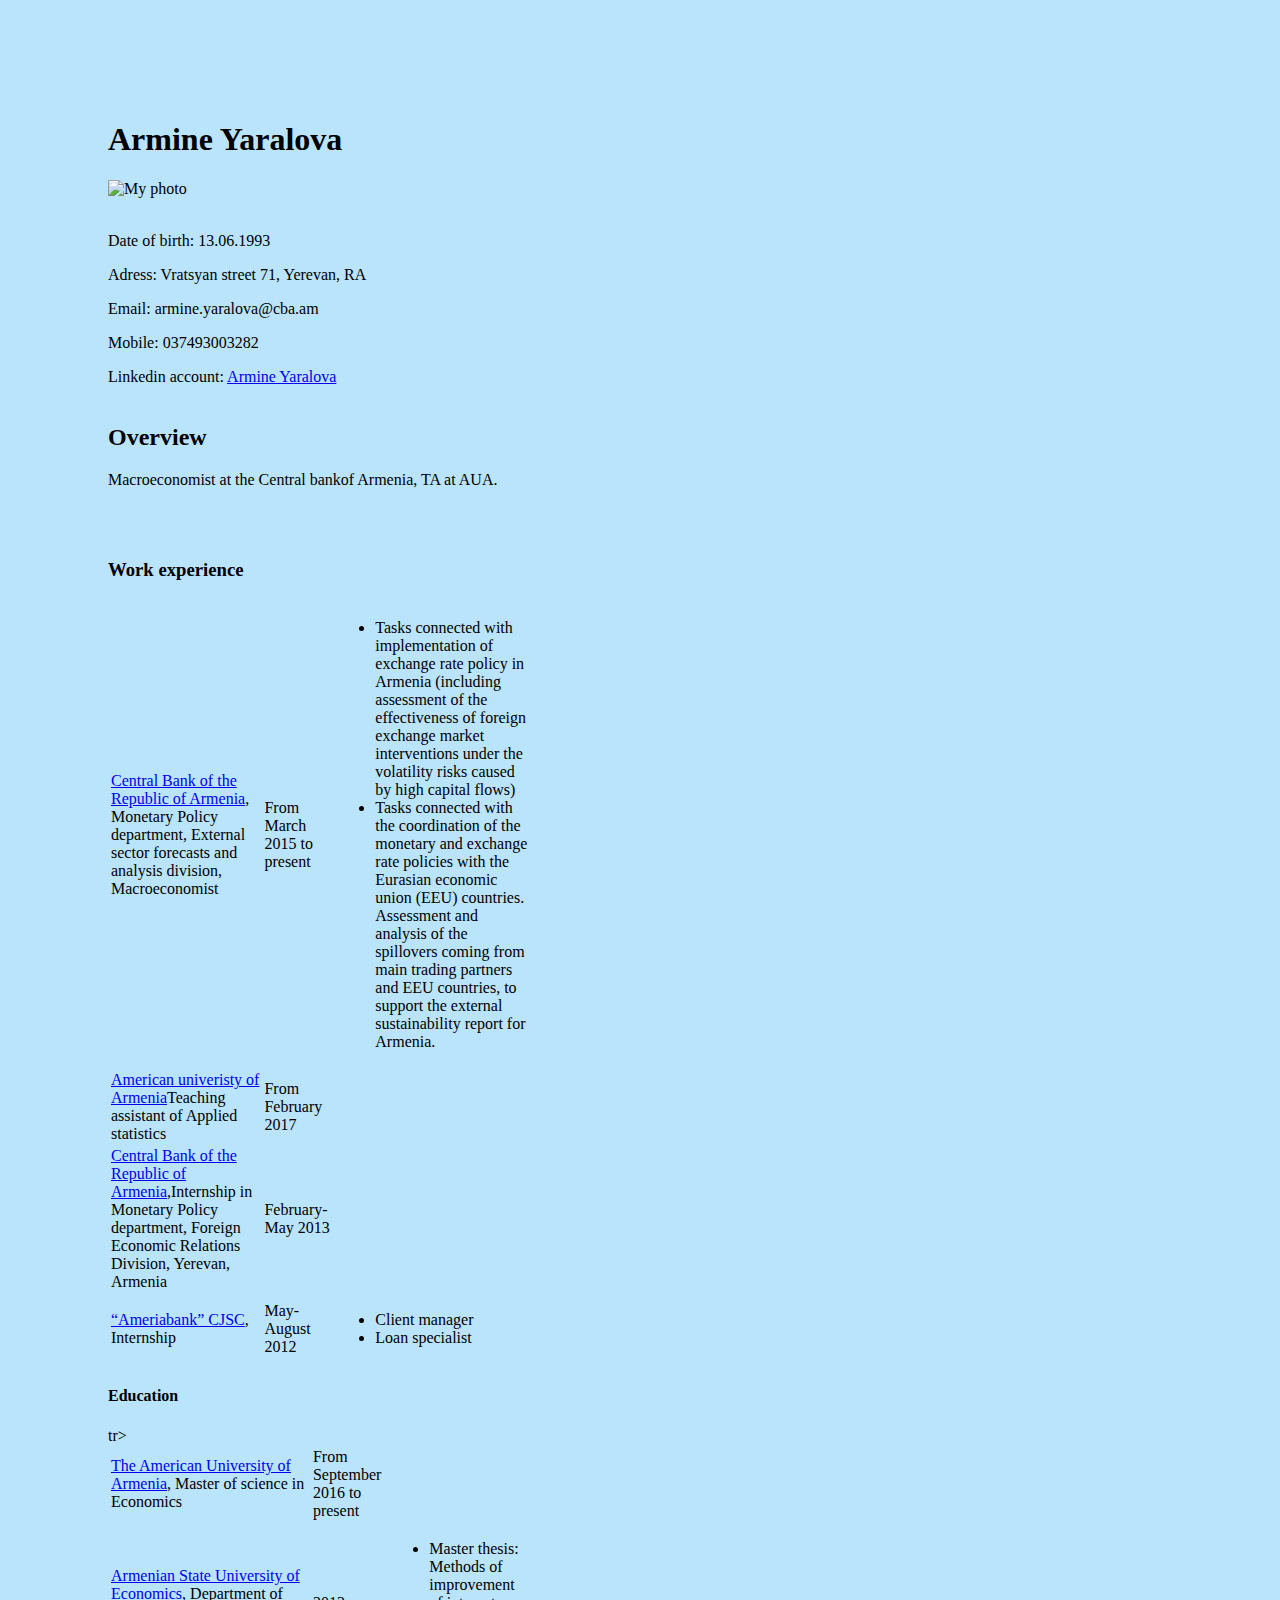
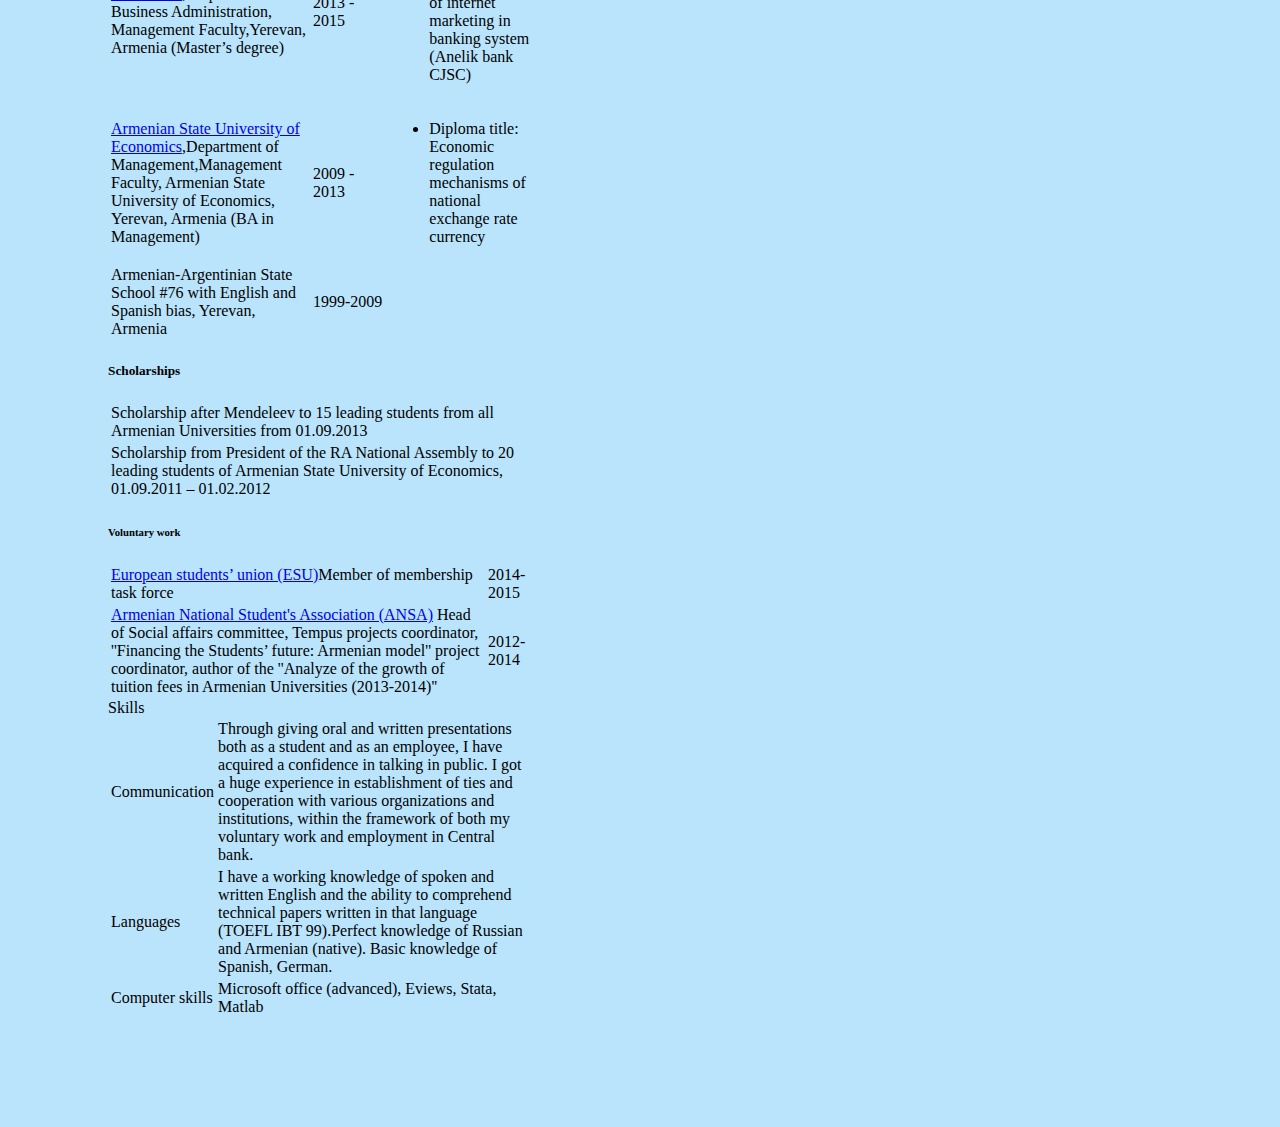
==== ayaralova.html @ d2b6e176 "Update ayaralova.html" ====
<!DOCTYPE html>
<html>
<head>
	<link href="https://fonts.googleapis.com/css?family=Bubbler+One" rel="stylesheet">
	<link rel="stylesheet" href="style.css">
	<title>AY</title>
</head>
<body>
	<h1 align="left">Armine Yaralova</h1>
	<img src="https://mail.google.com/mail/u/0/#inbox/15c5424e4a5f0ec5?projector=1" height="20%" width="20%" align="left" alt="My photo">
	<br>
<br>
<p>Date of birth: 13.06.1993</p>
<p>Adress: Vratsyan street 71, Yerevan, RA</p>
<p>Email: armine.yaralova@cba.am</p>
<p>Mobile: 037493003282</p>
<p>Linkedin account: <a href="https://www.linkedin.com/feed/?trk=">Armine Yaralova</a>
<br>
<br>
<h2>Overview</h2>
<p>Macroeconomist at the Central bankof Armenia, TA at AUA.</p>
<br>
<br>
<h3>Work experience</h3>
<table width="40%">
		<tr>
			<td><a href="http://cba.am/">Central  Bank  of  the  Republic  of  Armenia</a>, Monetary Policy department, External sector forecasts and analysis division, Macroeconomist</td>
			<td>From March 2015 to present</td>
<td><div class="Main responsibilities:">
	<ul>
		<li>Tasks connected with implementation of exchange rate policy in Armenia (including assessment of the effectiveness of foreign exchange market interventions under the volatility risks caused by high capital flows) </li>
		<li>Tasks connected with the coordination of the monetary and exchange rate policies with the Eurasian economic union (EEU) countries. Assessment and analysis of the spillovers coming from main trading partners and EEU countries, to support the external sustainability report for Armenia.</li>
	</ul>
	</div></td>
		</tr>
		<tr>
			<td><a href="http://cba.am/">American univeristy of Armenia</a>Teaching assistant of Applied statistics</td>
			<td>From February 2017</td>
		</tr>
		<tr>
			<td><a href="http://cba.am/">Central  Bank  of  the  Republic  of  Armenia</a>,Internship  in Monetary Policy department, Foreign Economic Relations Division, Yerevan, Armenia</td>
			<td>February-May 2013</td>
		</tr>
		<tr>
			<td><a href="http://ameriabank.am/">“Ameriabank” CJSC</a>, Internship </td>
			<td>May-August 2012</td>
<td><div class="Specialization">
	<ul>
		<li>Client manager</li>
		<li>Loan specialist</li>
	</ul>
	</div></td>
		</tr>
</table>
<h4>Education</h4>
	<table width="40%">
<tr>
			<td><a href="http://aua.am/">The American University of Armenia</a>, Master of science in Economics</td>
			<td>From September 2016 to present</td>
		</tr>		
<tr>
			<td><a href="http://asue.am/">Armenian State University of Economics</a>, Department of Business Administration, Management Faculty,Yerevan, Armenia (Master’s degree)</td>
			<td>2013 -  2015</td>
<td> 
<ul>
		<li>	Master thesis: Methods of improvement of internet marketing in banking system (Anelik bank CJSC) </li>
		
	</ul>
</td>

		</tr>
		<tr>
			<td><a href="http://asue.am/">Armenian State University of Economics</a>,Department of Management,Management Faculty, Armenian State University of Economics, Yerevan, Armenia (BA in Management)</td>
			<td>2009 -  2013</td>
<td> 
<ul>
		<li>	Diploma title: Economic regulation mechanisms of national exchange rate currency </li>
		
	</ul>
</td>

		</tr>
tr>
			<td>Armenian-Argentinian  State  School  #76  with  English  and Spanish bias, Yerevan, Armenia
 </td>
			<td>1999-2009</td>
		</tr>	

	</table>
<h5>Scholarships</h5>
<table width="40%">
<tr>
<td>Scholarship after Mendeleev to 15 leading students from all Armenian Universities from 01.09.2013</td>
</tr>
<tr>
<td>Scholarship from President of the RA National Assembly to 20 leading students of Armenian State University of Economics, 01.09.2011 – 01.02.2012</td>
</tr>
</table>

<h6>Voluntary work</h6>
	<table width="40%">
<tr>
<td><a href="https://www.esu-online.org/"> European students’ union (ESU)</a>Member of membership task force</td>
<td>2014-2015</td>
</tr>
<tr>
<td><a href="http://ansa.am/">Armenian National Student's Association (ANSA)</a>  Head of Social affairs committee, Tempus projects coordinator, ''Financing the Students’ future: Armenian model'' project coordinator, author of the ''Analyze of the growth of tuition fees in Armenian Universities (2013-2014)''</td>
<td>2012-2014</td>
</tr>
  </table>

<h7>Skills</h7>
<table width="40%">
<tr>
<td>Communication</td>
<td>Through giving oral and written presentations both as a student and as an employee, I have acquired a confidence in talking in public. I got a huge experience in establishment of ties and cooperation with various organizations and institutions, within the framework of both my voluntary work and employment in Central bank.</td> 
</tr>
<tr>
<td>Languages</td>
<td>I have a working knowledge of spoken and written English  and  the  ability  to  comprehend  technical papers written in that language (TOEFL IBT 99).Perfect knowledge of Russian and Armenian  (native). Basic knowledge  of Spanish, German.</td>
</tr>
<tr>
<td>Computer skills</td>
<td>Microsoft office (advanced), Eviews, Stata, Matlab</td>
</tr>
</table> 
</body>
</html>
---- style.css ----
html { 
  	background-color: #bae4fc;
  	display: block;
  	margin: 100px;
}
.first {
	 text-align: center;
}
h3:hover{
	background-color: #d8d6d0;
	color: red;
	font-family: 'Metamorphous', cursive;}
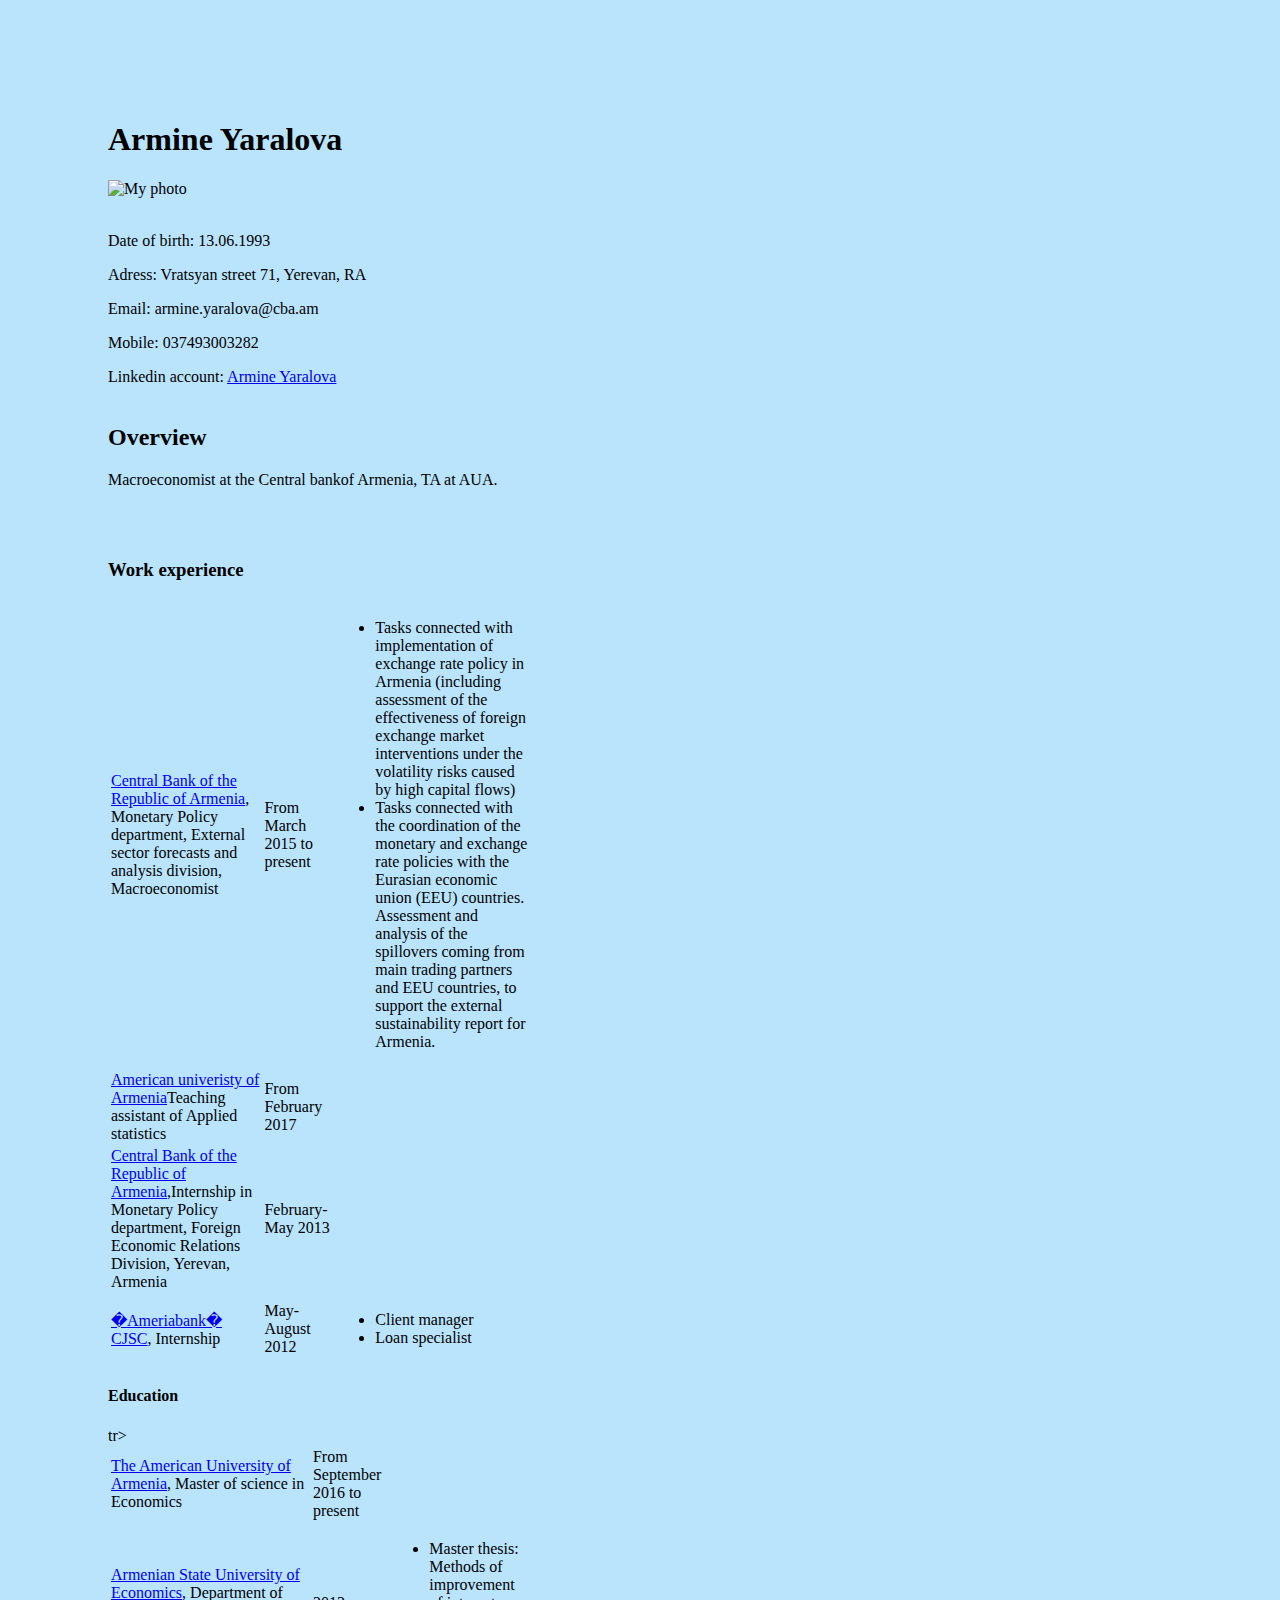
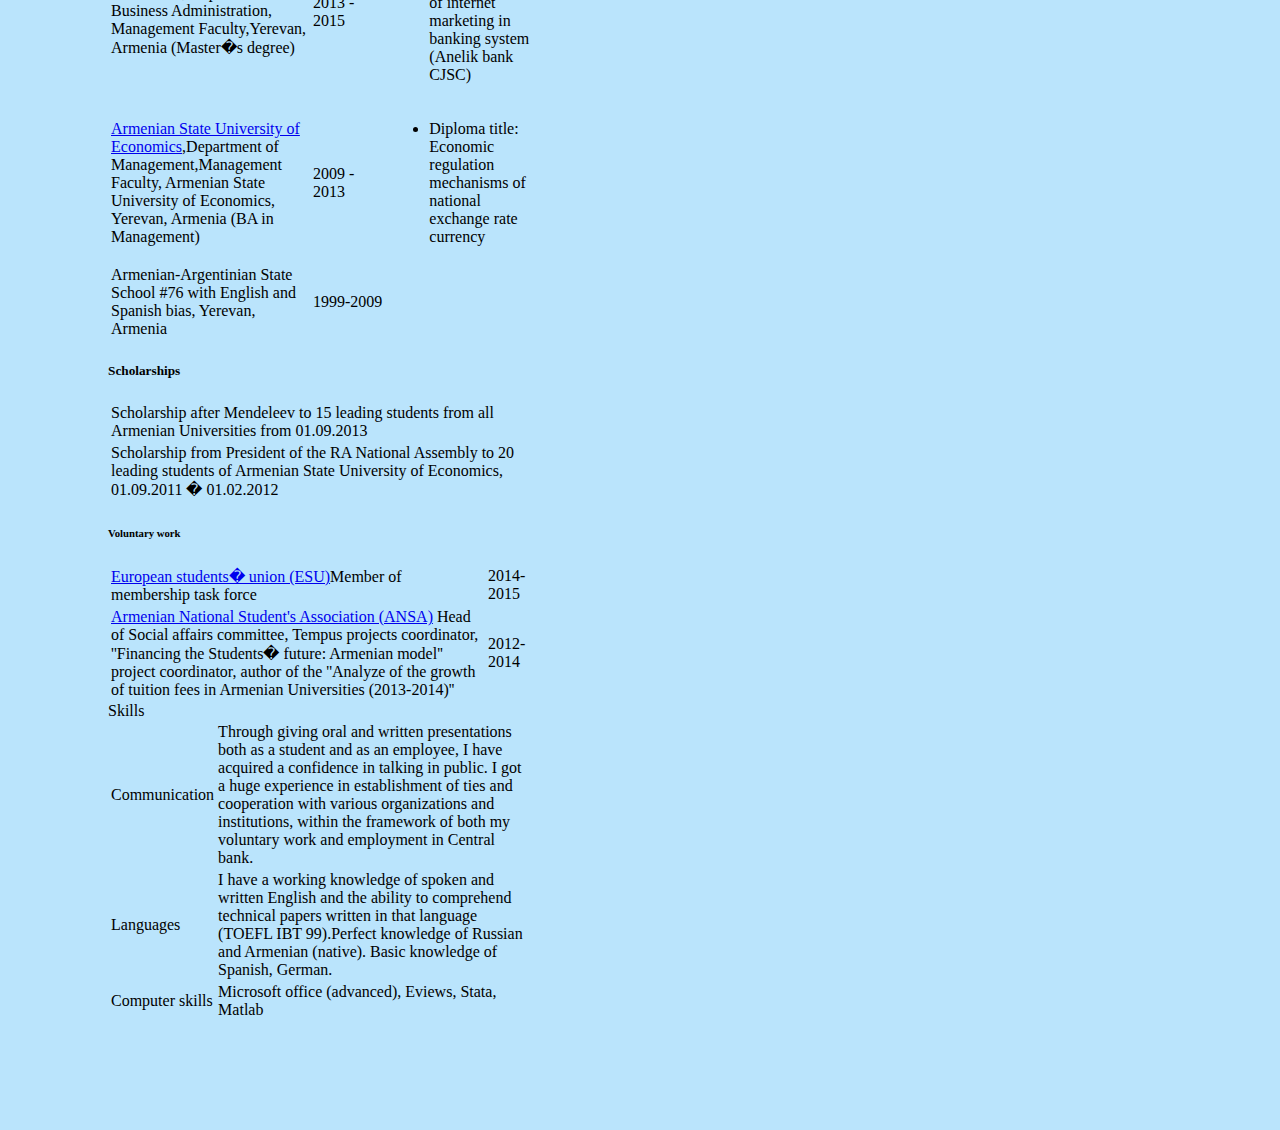
==== commit 33ecfc42: "Add files via upload" ====
--- a/ayaralova.html
+++ b/ayaralova.html
@@ -26,12 +26,13 @@
 		<tr>
 			<td><a href="http://cba.am/">Central  Bank  of  the  Republic  of  Armenia</a>, Monetary Policy department, External sector forecasts and analysis division, Macroeconomist</td>
 			<td>From March 2015 to present</td>
-<td><div class="Main responsibilities:">
+<td>
+<div class="Main responsibilities:">
 	<ul>
 		<li>Tasks connected with implementation of exchange rate policy in Armenia (including assessment of the effectiveness of foreign exchange market interventions under the volatility risks caused by high capital flows) </li>
 		<li>Tasks connected with the coordination of the monetary and exchange rate policies with the Eurasian economic union (EEU) countries. Assessment and analysis of the spillovers coming from main trading partners and EEU countries, to support the external sustainability report for Armenia.</li>
 	</ul>
-	</div></td>
+	</div> </td>
 		</tr>
 		<tr>
 			<td><a href="http://cba.am/">American univeristy of Armenia</a>Teaching assistant of Applied statistics</td>
@@ -42,14 +43,16 @@
 			<td>February-May 2013</td>
 		</tr>
 		<tr>
-			<td><a href="http://ameriabank.am/">“Ameriabank” CJSC</a>, Internship </td>
+			<td><a href="http://ameriabank.am/">�Ameriabank� CJSC</a>, Internship </td>
 			<td>May-August 2012</td>
-<td><div class="Specialization">
+<td>
+<div class="Specialization">
 	<ul>
 		<li>Client manager</li>
 		<li>Loan specialist</li>
 	</ul>
-	</div></td>
+	</div> 
+</td>
 		</tr>
 </table>
 <h4>Education</h4>
@@ -59,7 +62,7 @@
 			<td>From September 2016 to present</td>
 		</tr>		
 <tr>
-			<td><a href="http://asue.am/">Armenian State University of Economics</a>, Department of Business Administration, Management Faculty,Yerevan, Armenia (Master’s degree)</td>
+			<td><a href="http://asue.am/">Armenian State University of Economics</a>, Department of Business Administration, Management Faculty,Yerevan, Armenia (Master�s degree)</td>
 			<td>2013 -  2015</td>
 <td> 
 <ul>
@@ -93,18 +96,18 @@
 <td>Scholarship after Mendeleev to 15 leading students from all Armenian Universities from 01.09.2013</td>
 </tr>
 <tr>
-<td>Scholarship from President of the RA National Assembly to 20 leading students of Armenian State University of Economics, 01.09.2011 – 01.02.2012</td>
+<td>Scholarship from President of the RA National Assembly to 20 leading students of Armenian State University of Economics, 01.09.2011 � 01.02.2012</td>
 </tr>
 </table>
 
 <h6>Voluntary work</h6>
 	<table width="40%">
 <tr>
-<td><a href="https://www.esu-online.org/"> European students’ union (ESU)</a>Member of membership task force</td>
+<td><a href="https://www.esu-online.org/"> European students� union (ESU)</a>Member of membership task force</td>
 <td>2014-2015</td>
 </tr>
 <tr>
-<td><a href="http://ansa.am/">Armenian National Student's Association (ANSA)</a>  Head of Social affairs committee, Tempus projects coordinator, ''Financing the Students’ future: Armenian model'' project coordinator, author of the ''Analyze of the growth of tuition fees in Armenian Universities (2013-2014)''</td>
+<td><a href="http://ansa.am/">Armenian National Student's Association (ANSA)</a>  Head of Social affairs committee, Tempus projects coordinator, ''Financing the Students� future: Armenian model'' project coordinator, author of the ''Analyze of the growth of tuition fees in Armenian Universities (2013-2014)''</td>
 <td>2012-2014</td>
 </tr>
   </table>
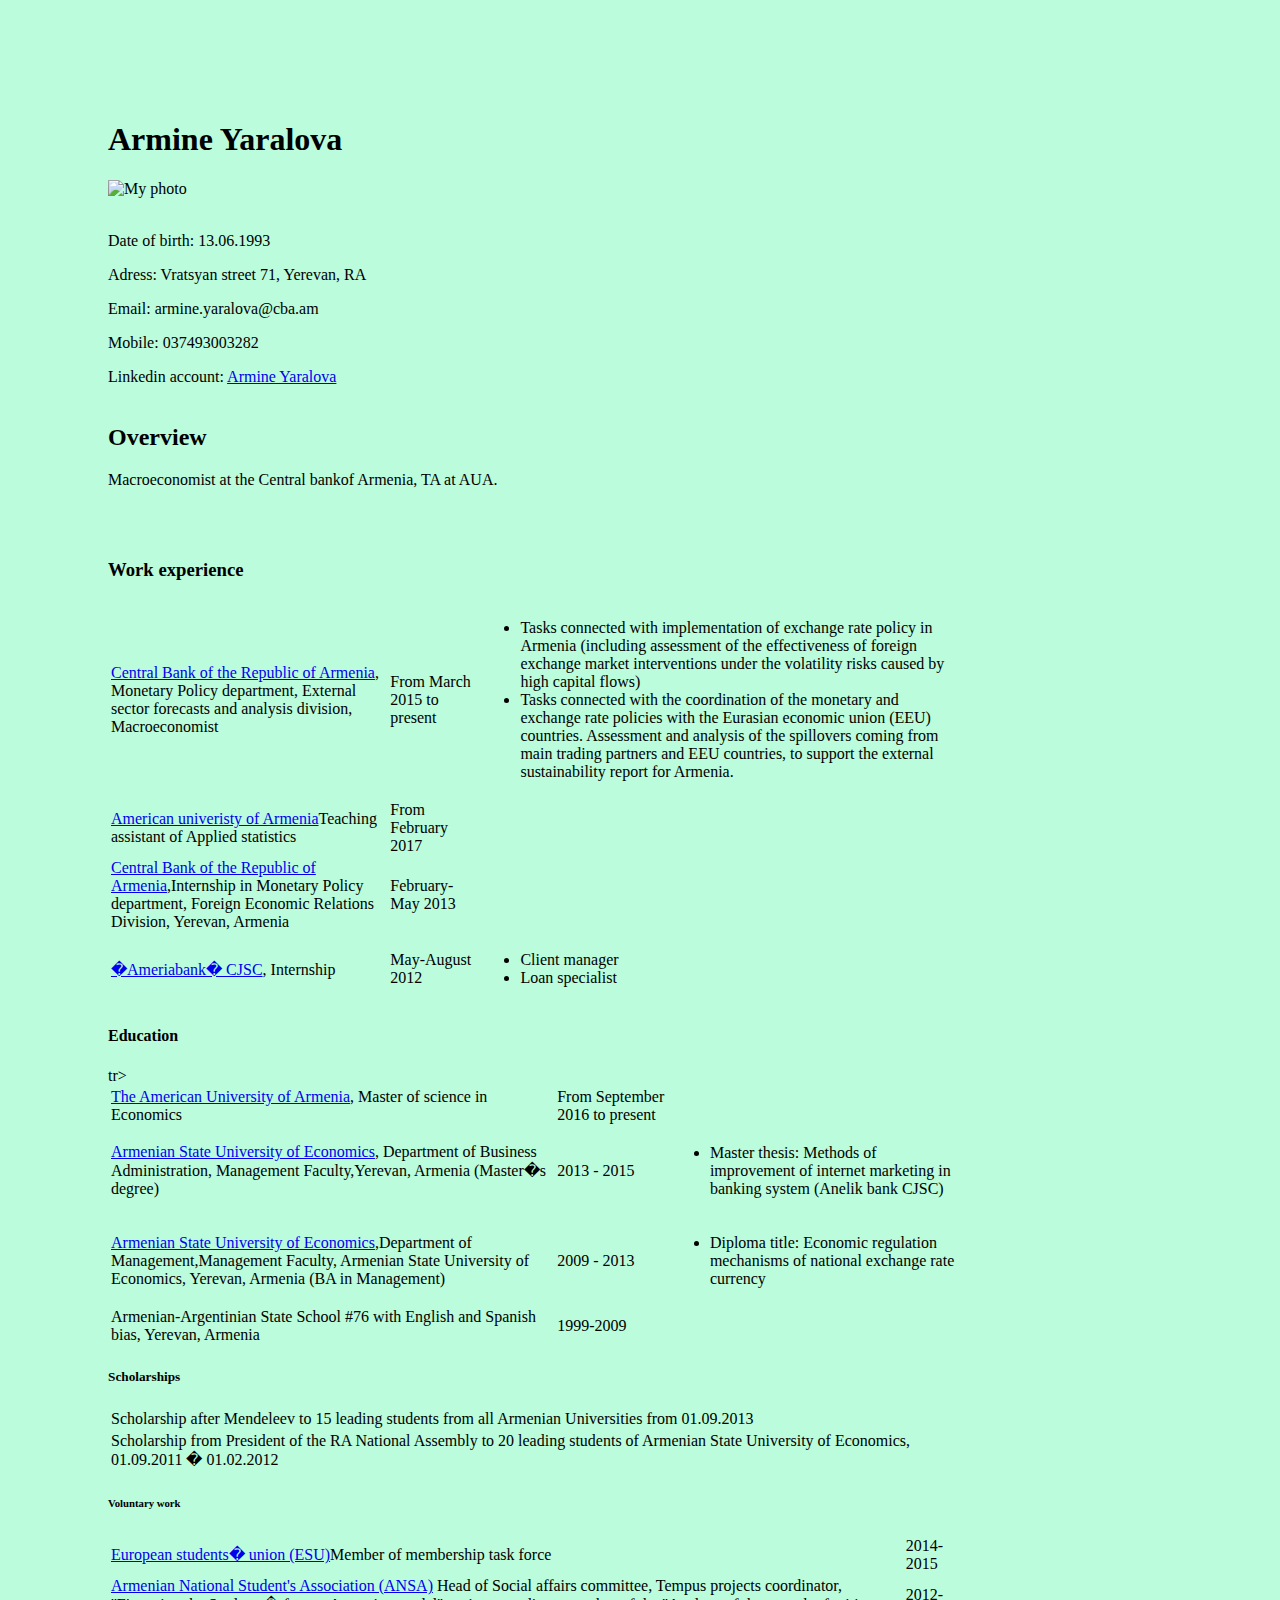
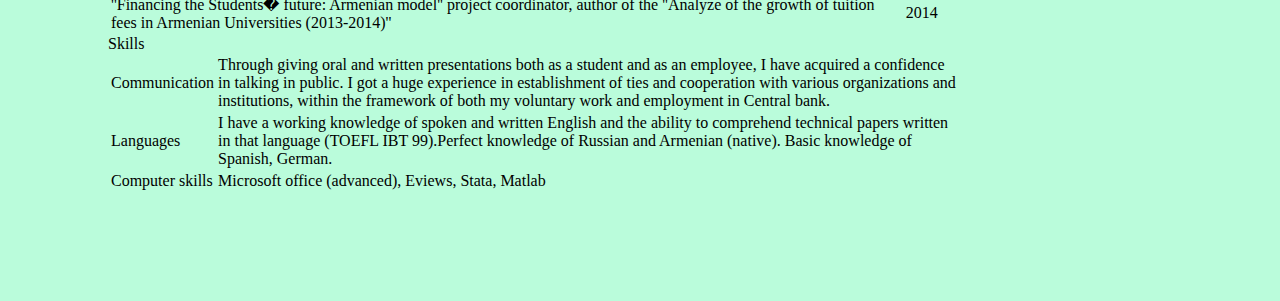
==== commit c54ecfcb: "Add files via upload" ====
--- a/ayaralova.html
+++ b/ayaralova.html
@@ -22,7 +22,7 @@
 <br>
 <br>
 <h3>Work experience</h3>
-<table width="40%">
+<table width="80%">
 		<tr>
 			<td><a href="http://cba.am/">Central  Bank  of  the  Republic  of  Armenia</a>, Monetary Policy department, External sector forecasts and analysis division, Macroeconomist</td>
 			<td>From March 2015 to present</td>
@@ -56,7 +56,7 @@
 		</tr>
 </table>
 <h4>Education</h4>
-	<table width="40%">
+	<table width="80%">
 <tr>
 			<td><a href="http://aua.am/">The American University of Armenia</a>, Master of science in Economics</td>
 			<td>From September 2016 to present</td>
@@ -91,7 +91,7 @@
 
 	</table>
 <h5>Scholarships</h5>
-<table width="40%">
+<table width="80%">
 <tr>
 <td>Scholarship after Mendeleev to 15 leading students from all Armenian Universities from 01.09.2013</td>
 </tr>
@@ -101,7 +101,7 @@
 </table>
 
 <h6>Voluntary work</h6>
-	<table width="40%">
+	<table width="80%">
 <tr>
 <td><a href="https://www.esu-online.org/"> European students� union (ESU)</a>Member of membership task force</td>
 <td>2014-2015</td>
@@ -113,7 +113,7 @@
   </table>
 
 <h7>Skills</h7>
-<table width="40%">
+<table width="80%">
 <tr>
 <td>Communication</td>
 <td>Through giving oral and written presentations both as a student and as an employee, I have acquired a confidence in talking in public. I got a huge experience in establishment of ties and cooperation with various organizations and institutions, within the framework of both my voluntary work and employment in Central bank.</td> 
--- a/style.css
+++ b/style.css
@@ -1,12 +1,32 @@
 html { 
-  	background-color: #bae4fc;
+  	background-color: #bafcdb;
   	display: block;
   	margin: 100px;
 }
 .first {
 	 text-align: center;
 }
+h2:hover{
+	background-color: #f7f9b8;
+	color: yellow;
+	font-family: 'Lato', cursive;}
 h3:hover{
-	background-color: #d8d6d0;
-	color: red;
-	font-family: 'Metamorphous', cursive;}+	background-color: #f7f9b8;
+	color: yellow;
+	font-family: 'Lato', cursive;}
+h4:hover{
+	background-color: #f7f9b8;
+	color: yellow;
+	font-family: 'Lato', cursive;}
+h5:hover{
+	background-color: #f7f9b8;
+	color: yellow;
+	font-family: 'Lato', cursive;}
+h6:hover{
+	background-color: #f7f9b8;
+	color: yellow;
+	font-family: 'Lato', cursive;}
+h7:hover{
+	background-color: #f7f9b8;
+	color: yellow;
+	font-family: 'Lato', cursive;}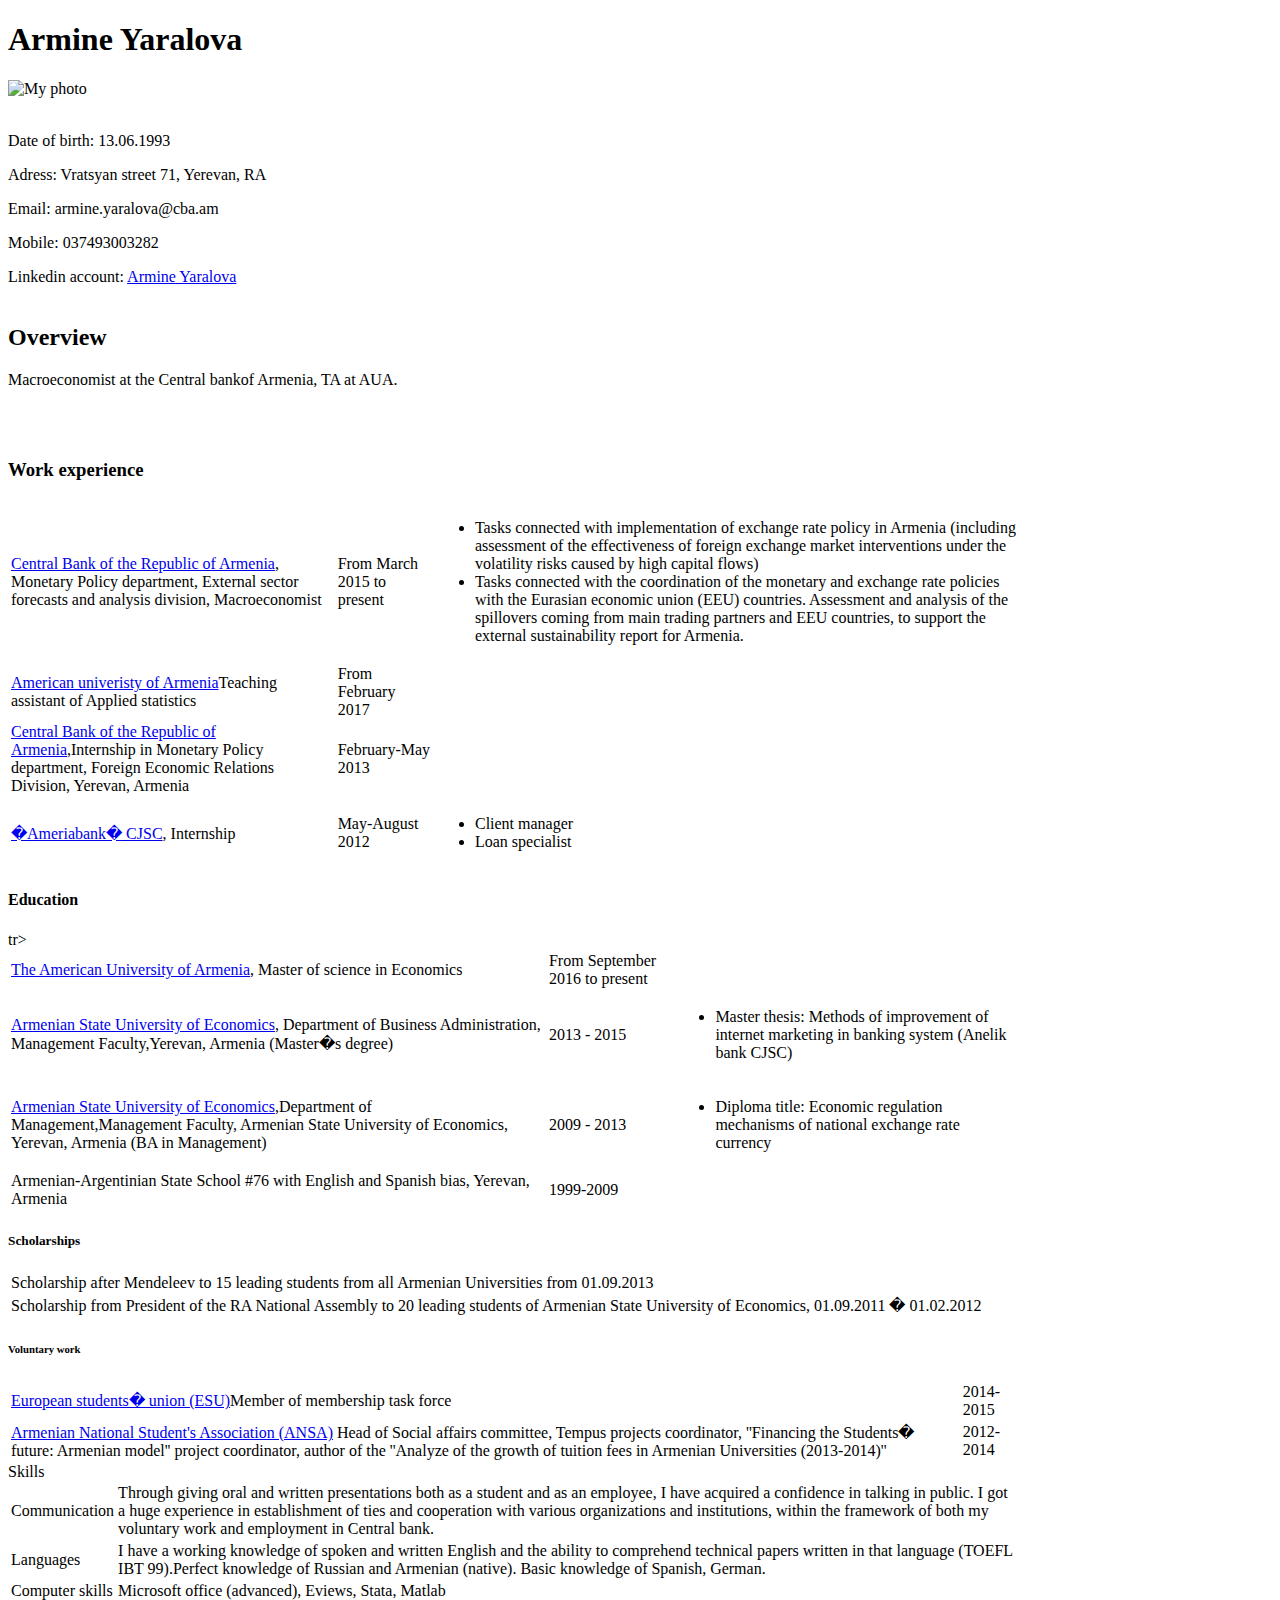
==== commit 20dccdc0: "Add files via upload" ====
--- a/ayaralova.html
+++ b/ayaralova.html
@@ -7,7 +7,7 @@
 </head>
 <body>
 	<h1 align="left">Armine Yaralova</h1>
-	<img src="https://mail.google.com/mail/u/0/#inbox/15c5424e4a5f0ec5?projector=1" height="20%" width="20%" align="left" alt="My photo">
+	<img src="[data-uri]%E2%80%A6%E2%80%A6" height="20%" width="20%" align="left" alt="My photo">
 	<br>
 <br>
 <p>Date of birth: 13.06.1993</p>
--- a/style.css
+++ b/style.css
@@ -1,4 +1,4 @@
-html { 
+{ 
   	background-color: #bafcdb;
   	display: block;
   	margin: 100px;
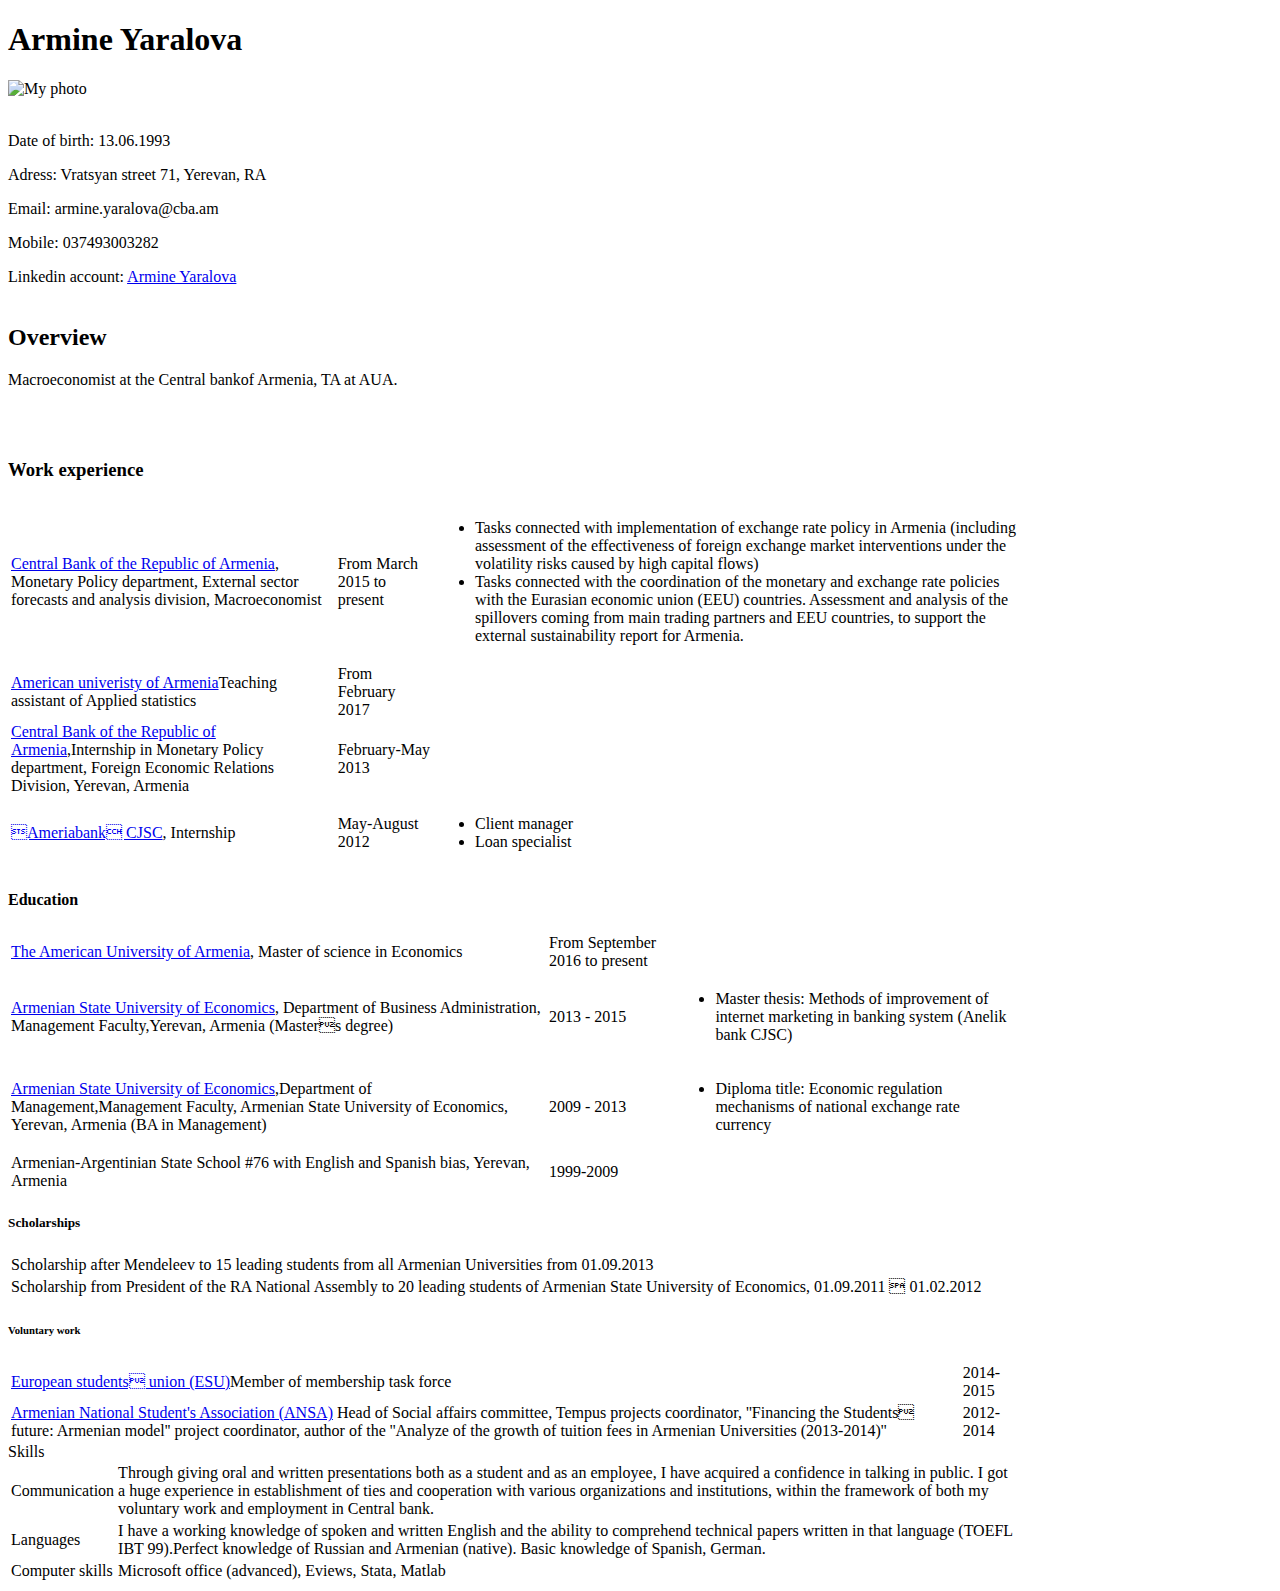
==== commit b72832ce: "Update ayaralova.html" ====
--- a/ayaralova.html
+++ b/ayaralova.html
@@ -3,7 +3,7 @@
 <head>
 	<link href="https://fonts.googleapis.com/css?family=Bubbler+One" rel="stylesheet">
 	<link rel="stylesheet" href="style.css">
-	<title>AY</title>
+	<title>Armine Yaralova</title>
 </head>
 <body>
 	<h1 align="left">Armine Yaralova</h1>
@@ -43,7 +43,7 @@
 			<td>February-May 2013</td>
 		</tr>
 		<tr>
-			<td><a href="http://ameriabank.am/">�Ameriabank� CJSC</a>, Internship </td>
+			<td><a href="http://ameriabank.am/">Ameriabank CJSC</a>, Internship </td>
 			<td>May-August 2012</td>
 <td>
 <div class="Specialization">
@@ -62,7 +62,7 @@
 			<td>From September 2016 to present</td>
 		</tr>		
 <tr>
-			<td><a href="http://asue.am/">Armenian State University of Economics</a>, Department of Business Administration, Management Faculty,Yerevan, Armenia (Master�s degree)</td>
+			<td><a href="http://asue.am/">Armenian State University of Economics</a>, Department of Business Administration, Management Faculty,Yerevan, Armenia (Masters degree)</td>
 			<td>2013 -  2015</td>
 <td> 
 <ul>
@@ -83,7 +83,7 @@
 </td>
 
 		</tr>
-tr>
+<tr>
 			<td>Armenian-Argentinian  State  School  #76  with  English  and Spanish bias, Yerevan, Armenia
  </td>
 			<td>1999-2009</td>
@@ -96,18 +96,18 @@
 <td>Scholarship after Mendeleev to 15 leading students from all Armenian Universities from 01.09.2013</td>
 </tr>
 <tr>
-<td>Scholarship from President of the RA National Assembly to 20 leading students of Armenian State University of Economics, 01.09.2011 � 01.02.2012</td>
+<td>Scholarship from President of the RA National Assembly to 20 leading students of Armenian State University of Economics, 01.09.2011  01.02.2012</td>
 </tr>
 </table>
 
 <h6>Voluntary work</h6>
 	<table width="80%">
 <tr>
-<td><a href="https://www.esu-online.org/"> European students� union (ESU)</a>Member of membership task force</td>
+<td><a href="https://www.esu-online.org/"> European students union (ESU)</a>Member of membership task force</td>
 <td>2014-2015</td>
 </tr>
 <tr>
-<td><a href="http://ansa.am/">Armenian National Student's Association (ANSA)</a>  Head of Social affairs committee, Tempus projects coordinator, ''Financing the Students� future: Armenian model'' project coordinator, author of the ''Analyze of the growth of tuition fees in Armenian Universities (2013-2014)''</td>
+<td><a href="http://ansa.am/">Armenian National Student's Association (ANSA)</a>  Head of Social affairs committee, Tempus projects coordinator, ''Financing the Students future: Armenian model'' project coordinator, author of the ''Analyze of the growth of tuition fees in Armenian Universities (2013-2014)''</td>
 <td>2012-2014</td>
 </tr>
   </table>
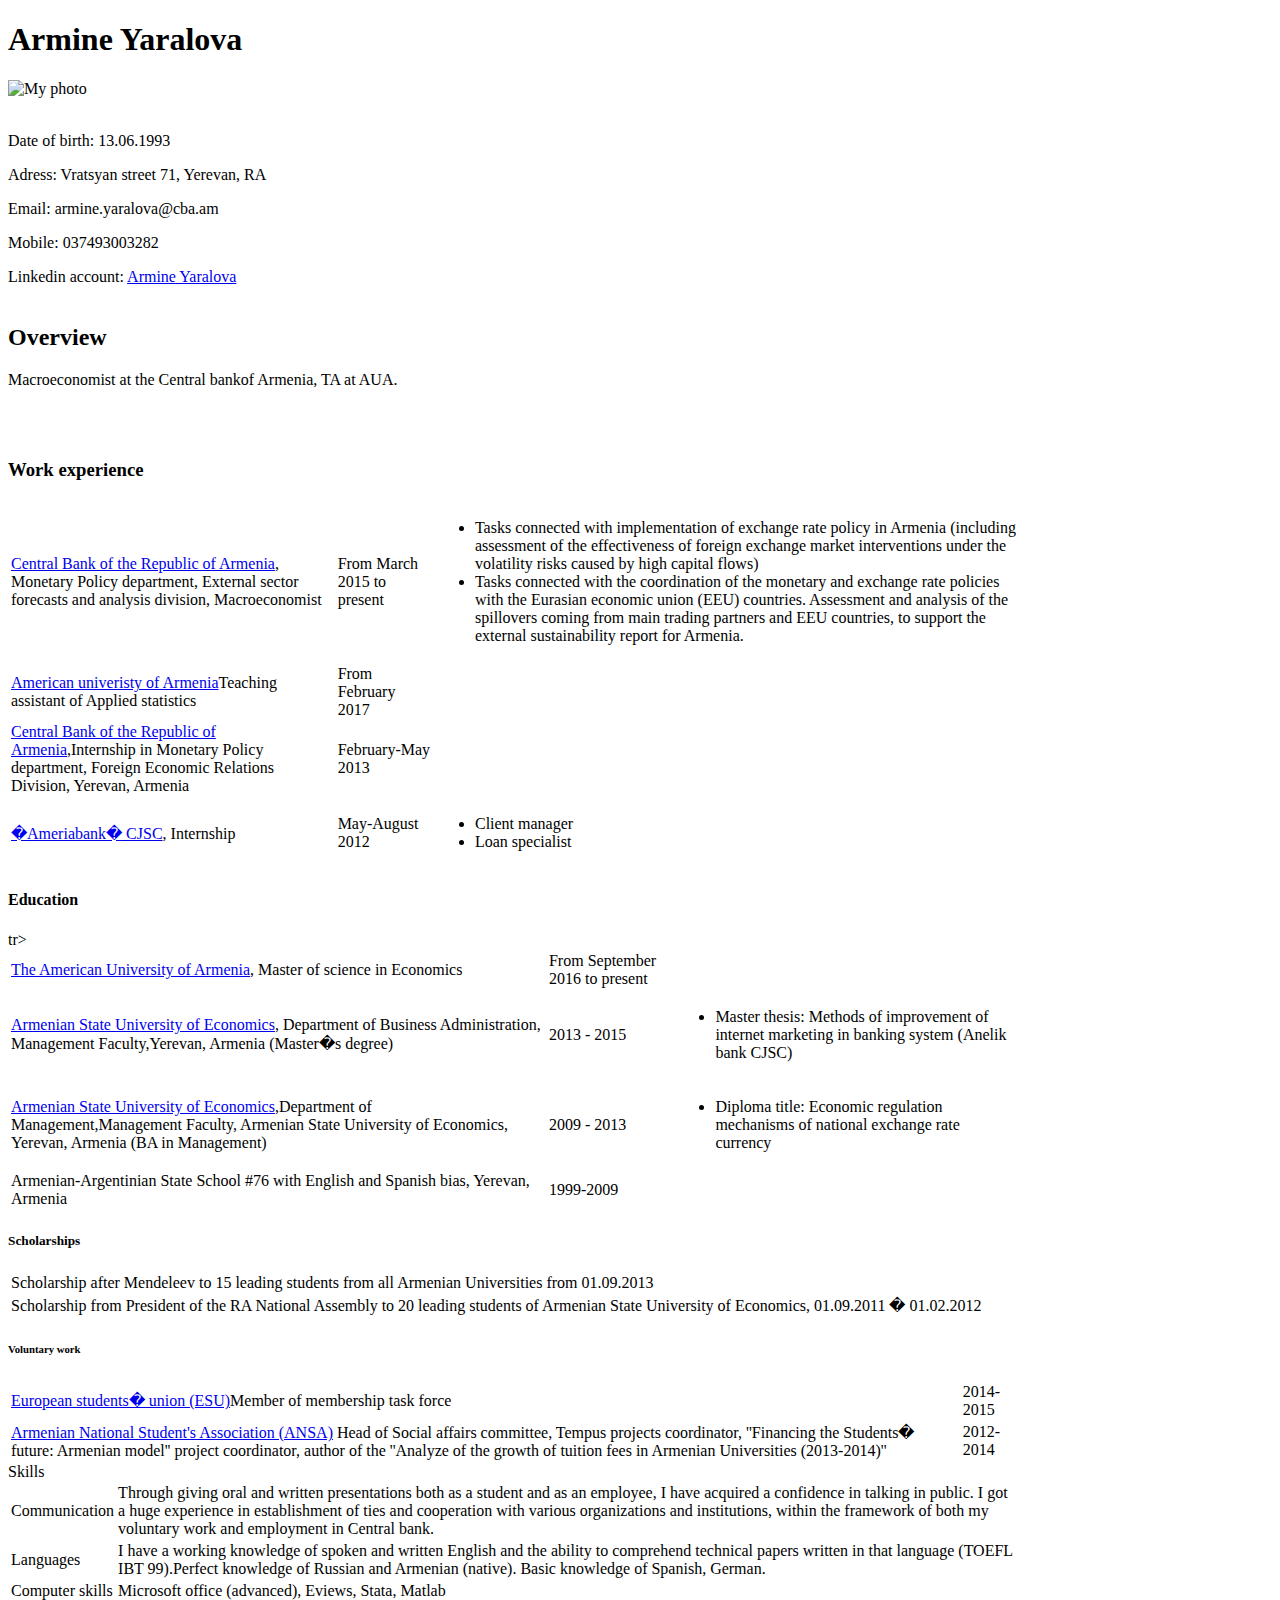
==== commit 2c3c0aad: "Add files via upload" ====
--- a/ayaralova.html
+++ b/ayaralova.html
@@ -3,11 +3,11 @@
 <head>
 	<link href="https://fonts.googleapis.com/css?family=Bubbler+One" rel="stylesheet">
 	<link rel="stylesheet" href="style.css">
-	<title>Armine Yaralova</title>
+	<title>AY</title>
 </head>
 <body>
 	<h1 align="left">Armine Yaralova</h1>
-	<img src="[data-uri]%E2%80%A6%E2%80%A6" height="20%" width="20%" align="left" alt="My photo">
+	<img src="https://moodle.aua.am/pluginfile.php/76955/user/icon/clean/f1?rev=783838" height="20%" width="20%" align="left" alt="My photo">
 	<br>
 <br>
 <p>Date of birth: 13.06.1993</p>
@@ -43,7 +43,7 @@
 			<td>February-May 2013</td>
 		</tr>
 		<tr>
-			<td><a href="http://ameriabank.am/">Ameriabank CJSC</a>, Internship </td>
+			<td><a href="http://ameriabank.am/">�Ameriabank� CJSC</a>, Internship </td>
 			<td>May-August 2012</td>
 <td>
 <div class="Specialization">
@@ -62,7 +62,7 @@
 			<td>From September 2016 to present</td>
 		</tr>		
 <tr>
-			<td><a href="http://asue.am/">Armenian State University of Economics</a>, Department of Business Administration, Management Faculty,Yerevan, Armenia (Masters degree)</td>
+			<td><a href="http://asue.am/">Armenian State University of Economics</a>, Department of Business Administration, Management Faculty,Yerevan, Armenia (Master�s degree)</td>
 			<td>2013 -  2015</td>
 <td> 
 <ul>
@@ -83,7 +83,7 @@
 </td>
 
 		</tr>
-<tr>
+tr>
 			<td>Armenian-Argentinian  State  School  #76  with  English  and Spanish bias, Yerevan, Armenia
  </td>
 			<td>1999-2009</td>
@@ -96,18 +96,18 @@
 <td>Scholarship after Mendeleev to 15 leading students from all Armenian Universities from 01.09.2013</td>
 </tr>
 <tr>
-<td>Scholarship from President of the RA National Assembly to 20 leading students of Armenian State University of Economics, 01.09.2011  01.02.2012</td>
+<td>Scholarship from President of the RA National Assembly to 20 leading students of Armenian State University of Economics, 01.09.2011 � 01.02.2012</td>
 </tr>
 </table>
 
 <h6>Voluntary work</h6>
 	<table width="80%">
 <tr>
-<td><a href="https://www.esu-online.org/"> European students union (ESU)</a>Member of membership task force</td>
+<td><a href="https://www.esu-online.org/"> European students� union (ESU)</a>Member of membership task force</td>
 <td>2014-2015</td>
 </tr>
 <tr>
-<td><a href="http://ansa.am/">Armenian National Student's Association (ANSA)</a>  Head of Social affairs committee, Tempus projects coordinator, ''Financing the Students future: Armenian model'' project coordinator, author of the ''Analyze of the growth of tuition fees in Armenian Universities (2013-2014)''</td>
+<td><a href="http://ansa.am/">Armenian National Student's Association (ANSA)</a>  Head of Social affairs committee, Tempus projects coordinator, ''Financing the Students� future: Armenian model'' project coordinator, author of the ''Analyze of the growth of tuition fees in Armenian Universities (2013-2014)''</td>
 <td>2012-2014</td>
 </tr>
   </table>
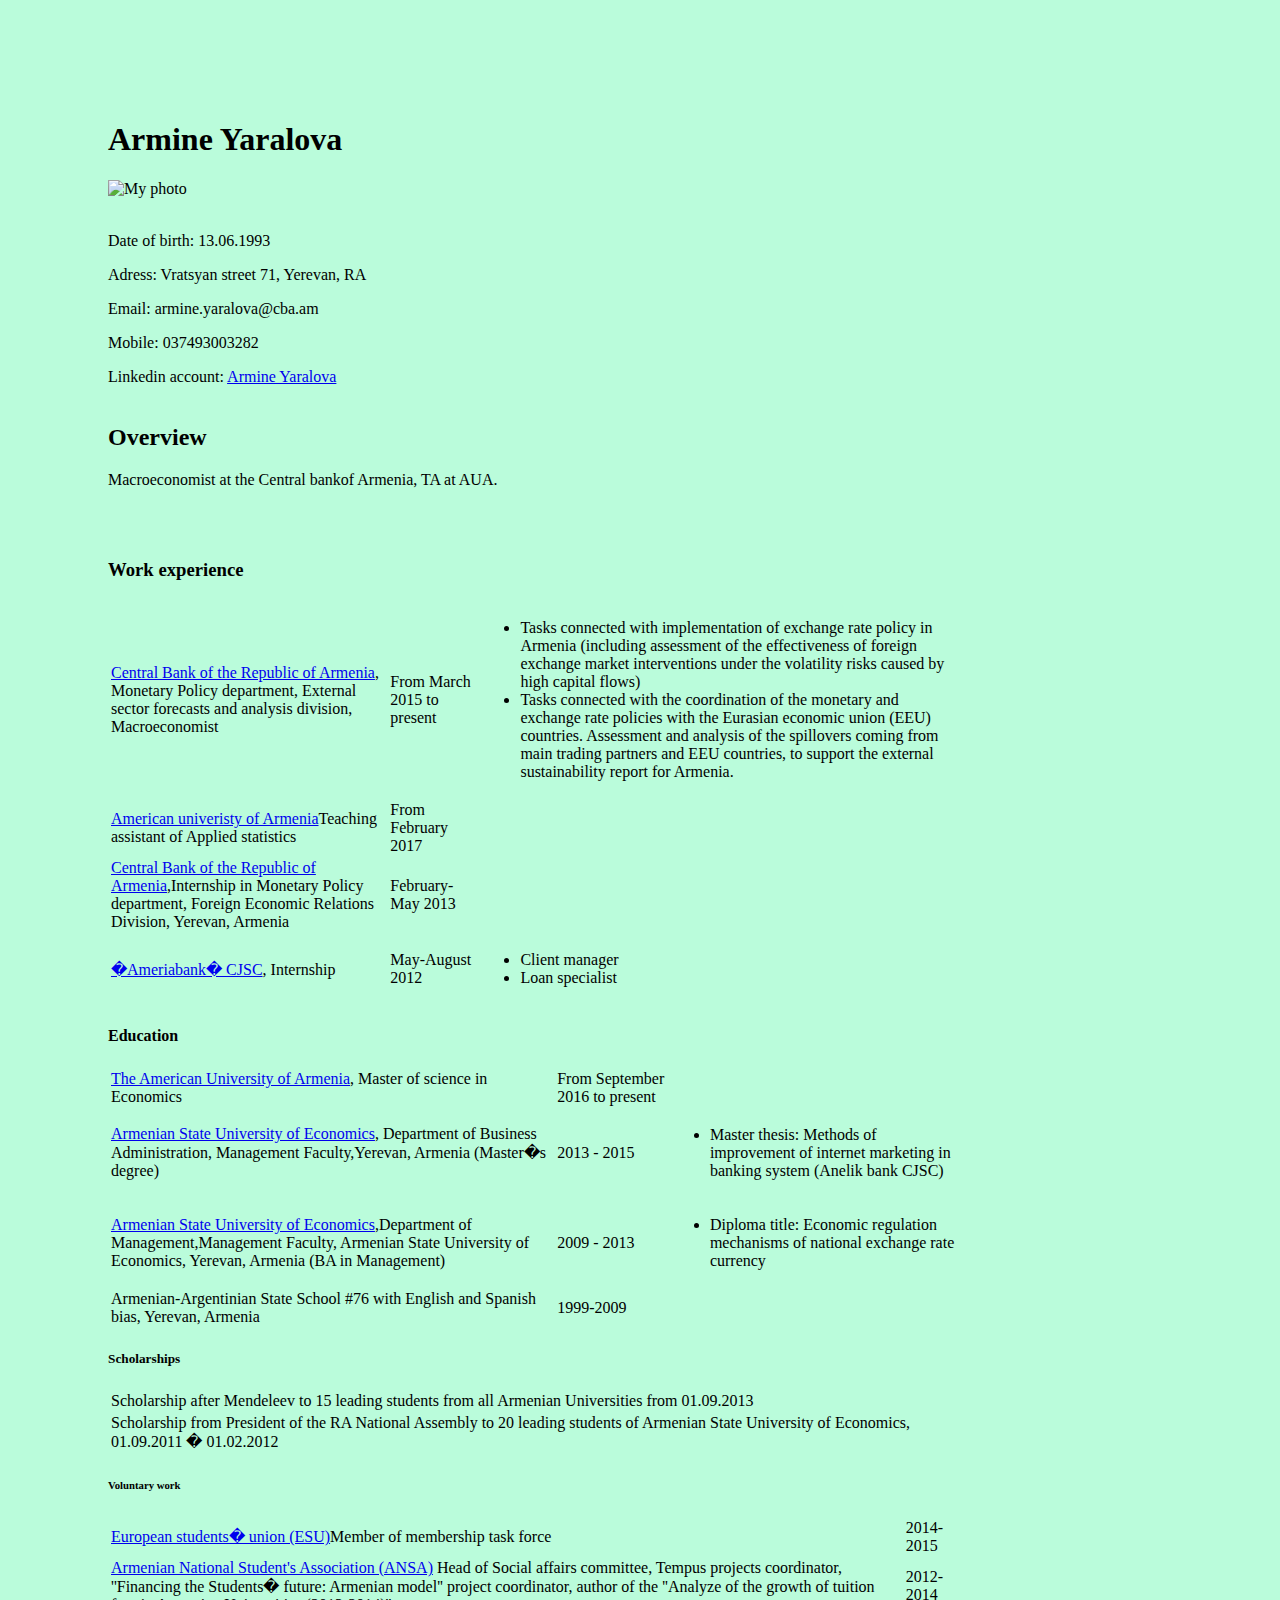
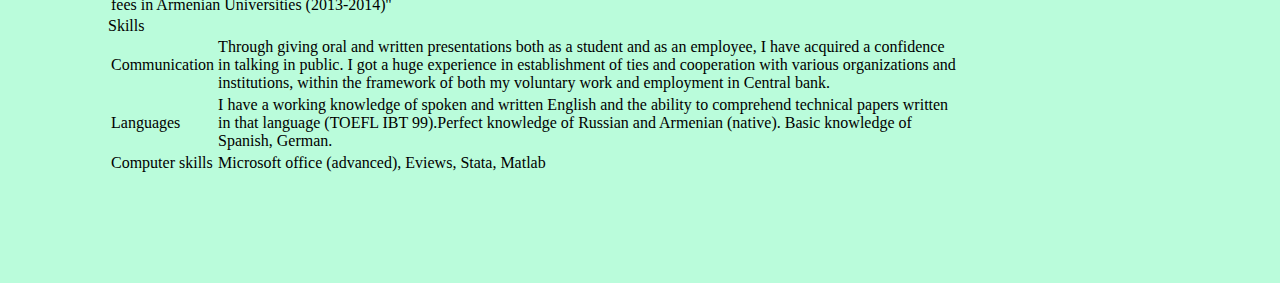
==== commit 54c269ac: "Add files via upload" ====
--- a/ayaralova.html
+++ b/ayaralova.html
@@ -83,7 +83,7 @@
 </td>
 
 		</tr>
-tr>
+<tr>
 			<td>Armenian-Argentinian  State  School  #76  with  English  and Spanish bias, Yerevan, Armenia
  </td>
 			<td>1999-2009</td>
--- a/style.css
+++ b/style.css
@@ -1,9 +1,10 @@
+html
 { 
   	background-color: #bafcdb;
   	display: block;
   	margin: 100px;
 }
-.first {
+first {
 	 text-align: center;
 }
 h2:hover{
@@ -29,4 +30,5 @@
 h7:hover{
 	background-color: #f7f9b8;
 	color: yellow;
-	font-family: 'Lato', cursive;}+	font-family: 'Lato', cursive;}
+
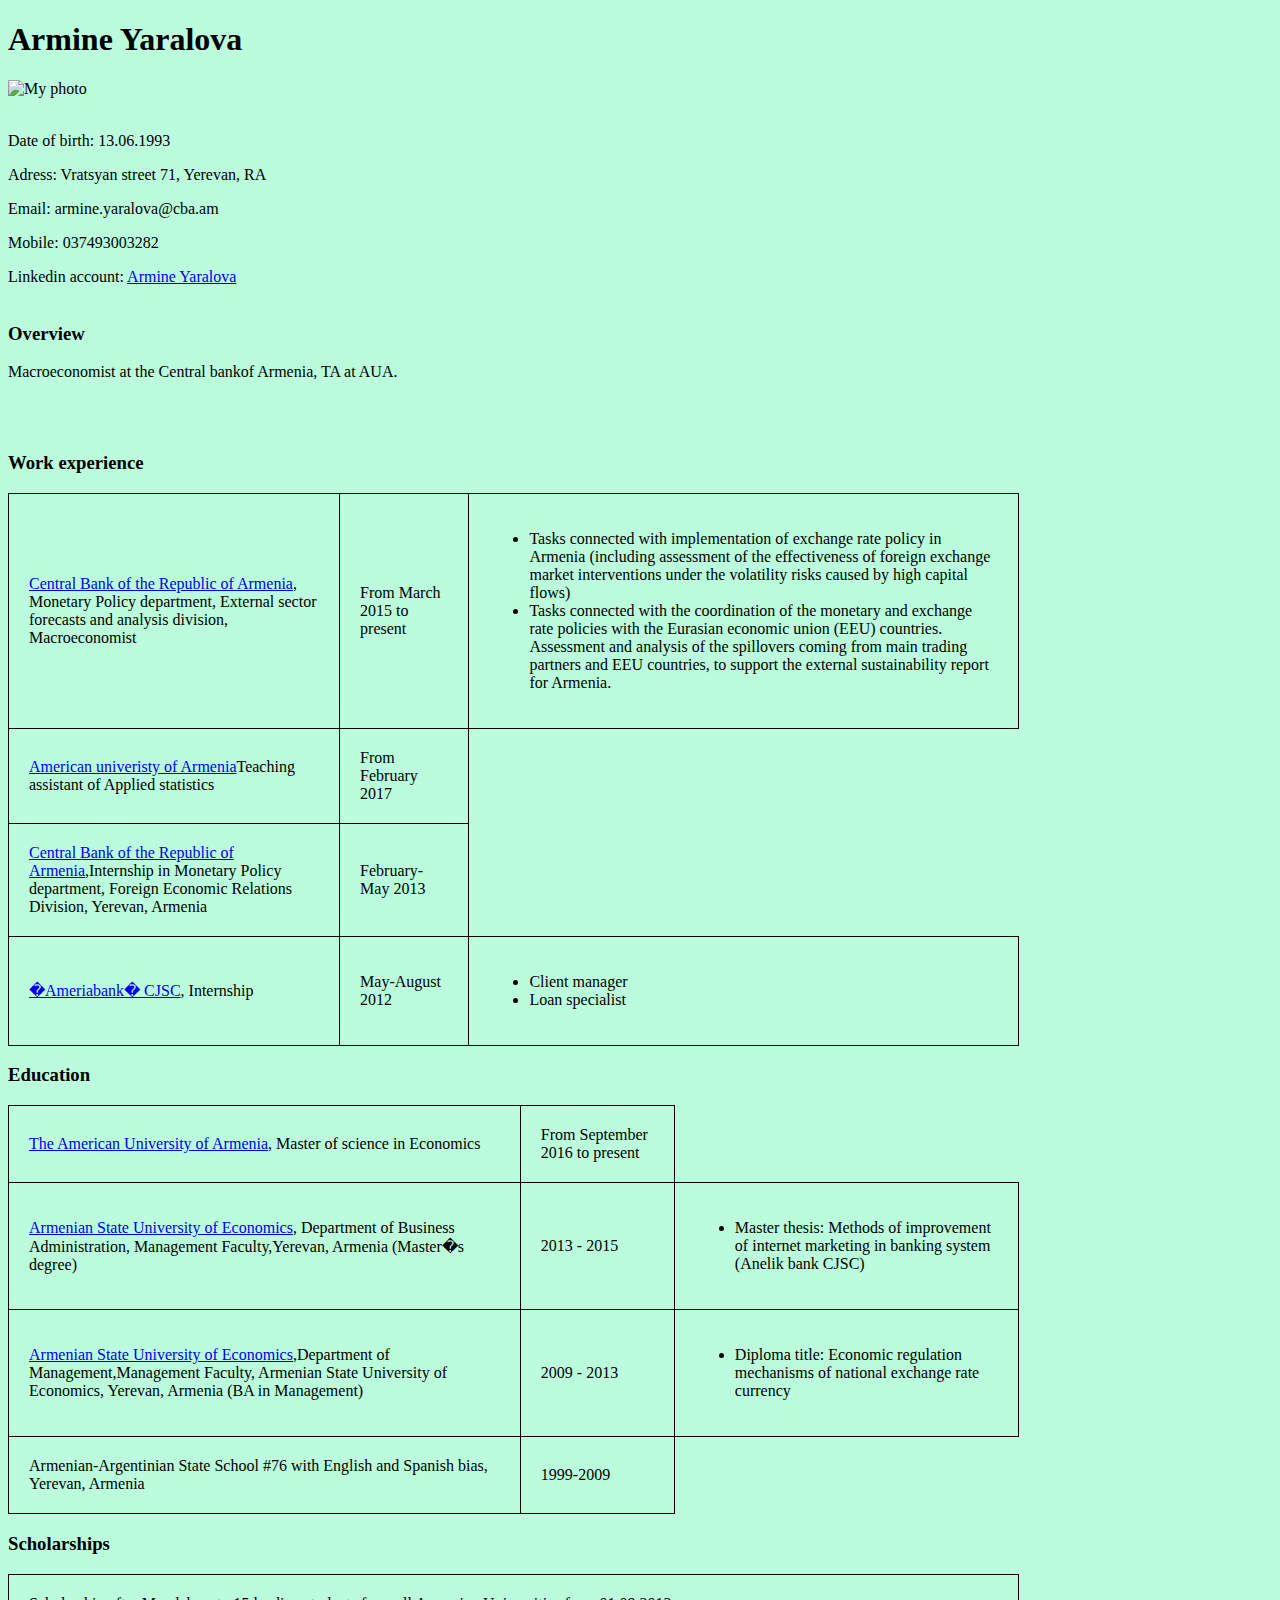
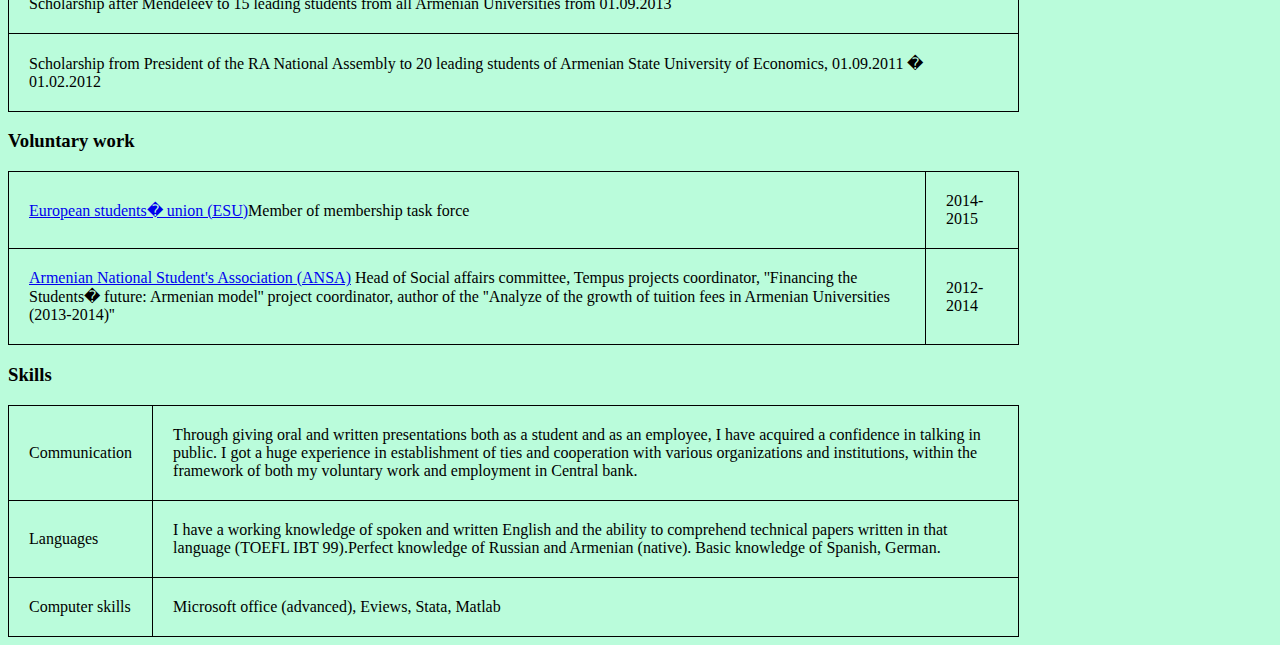
==== commit 7f0f59fe: "Add files via upload" ====
--- a/ayaralova.html
+++ b/ayaralova.html
@@ -17,7 +17,7 @@
 <p>Linkedin account: <a href="https://www.linkedin.com/feed/?trk=">Armine Yaralova</a>
 <br>
 <br>
-<h2>Overview</h2>
+<h3>Overview</h3>
 <p>Macroeconomist at the Central bankof Armenia, TA at AUA.</p>
 <br>
 <br>
@@ -55,7 +55,7 @@
 </td>
 		</tr>
 </table>
-<h4>Education</h4>
+<h3>Education</h3>
 	<table width="80%">
 <tr>
 			<td><a href="http://aua.am/">The American University of Armenia</a>, Master of science in Economics</td>
@@ -90,7 +90,7 @@
 		</tr>	
 
 	</table>
-<h5>Scholarships</h5>
+<h3>Scholarships</h3>
 <table width="80%">
 <tr>
 <td>Scholarship after Mendeleev to 15 leading students from all Armenian Universities from 01.09.2013</td>
@@ -100,7 +100,7 @@
 </tr>
 </table>
 
-<h6>Voluntary work</h6>
+<h3>Voluntary work</h3>
 	<table width="80%">
 <tr>
 <td><a href="https://www.esu-online.org/"> European students� union (ESU)</a>Member of membership task force</td>
@@ -112,7 +112,7 @@
 </tr>
   </table>
 
-<h7>Skills</h7>
+<h3>Skills</h3>
 <table width="80%">
 <tr>
 <td>Communication</td>
--- a/style.css
+++ b/style.css
@@ -2,33 +2,21 @@
 { 
   	background-color: #bafcdb;
   	display: block;
-  	margin: 100px;
-}
-first {
+  	}
+.first {
 	 text-align: center;
 }
-h2:hover{
-	background-color: #f7f9b8;
-	color: yellow;
-	font-family: 'Lato', cursive;}
+
 h3:hover{
 	background-color: #f7f9b8;
 	color: yellow;
 	font-family: 'Lato', cursive;}
-h4:hover{
-	background-color: #f7f9b8;
-	color: yellow;
-	font-family: 'Lato', cursive;}
-h5:hover{
-	background-color: #f7f9b8;
-	color: yellow;
-	font-family: 'Lato', cursive;}
-h6:hover{
-	background-color: #f7f9b8;
-	color: yellow;
-	font-family: 'Lato', cursive;}
-h7:hover{
-	background-color: #f7f9b8;
-	color: yellow;
-	font-family: 'Lato', cursive;}
 
+td,th {
+	padding: 20px;
+	border: 1px solid black;
+}
+
+table{
+	border-collapse: collapse;
+}
